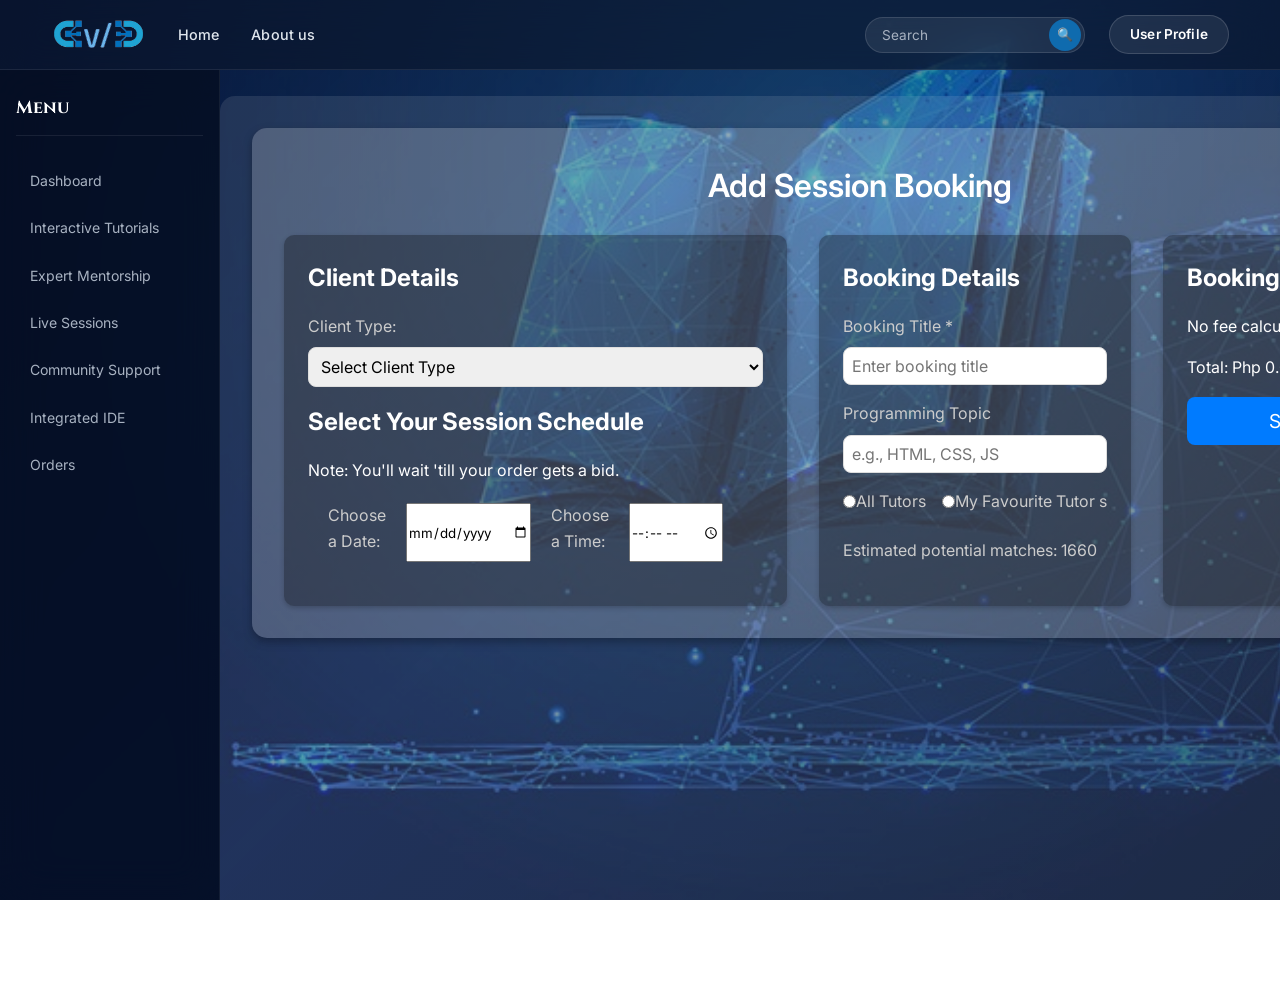
==== bookingform.html @ d8bafa2d "Redesign platform with global CSS/JS, modern glassmorphism auth pages, and clean modular styles" ====
<!DOCTYPE html>
<html lang="en">
<head>
    <meta charset="UTF-8">
    <meta name="viewport" content="width=device-width, initial-scale=1.0">
    <link rel="stylesheet" href="https://cdnjs.cloudflare.com/ajax/libs/font-awesome/6.5.2/css/all.min.css">
    <title>Dev/Ed - Session Booking</title>
    <link rel="icon" href="images/logo.png" type="image/x-icon">
    <link rel="stylesheet" href="global.css">
    <link rel="stylesheet" href="bookingform.css">
</head>
<body>
    <header>
        <a href="#home" class="logo"> 
            <img src="images/logoword2.png" alt=" Dev/Ed logo word">
        </a>

        <nav>
            <a href="#home"  onclick="window.location.href='index.html';">Home</a>
            <a href="#About">About us</a>
        </nav>

        <div class="search-container">
            <input type="search" placeholder="Search">
            <button>🔍</button>
        </div>

        <div class="signup-login">
            <a href="#" class="sign-up-link"> User Profile</a>
        </div>
    </header>

    <div class="sidebar">
        <h2>Menu</h2>
        <ul>
            <li onclick="window.location.href='profile_dashboard.html';"><a href="#" > Dashboard</a></li>
            <li onclick="window.location.href='interactive.html';"><a href="#">Interactive Tutorials</a></li>
            <li onclick="window.location.href='mentorrrrrrrrrrrrrrrrrrrrrrrrrrrrrrrrrrrrrrrrrrrr.html';"><a href="#">Expert Mentorship</a></li>
            <li onclick="window.location.href='session.html';"><a href="#">Live Sessions</a></li>
            <li onclick="window.location.href='session.html';"><a href="#">Community Support</a></li>
            <li onclick="window.location.href='ide.html';"><a href="#">Integrated IDE</a></li>
            <li><a href="#">Orders</a></li>
        </ul>
    </div>

    <section class="whole-container">
        <div class="session-booking-container">
            <h1 class="form-title">Add Session Booking</h1>
    
            <div class="booking-grid">
                <!-- Client Details -->
                <div class="client-details">
                    <h2>Client Details</h2>
                    <label for="client-type">Client Type:</label>
                    <select id="client-type" name="client-type">
                        <option value="">Select Client Type</option>
                        <option value="student">Student</option>
                        <option value="freelancer">Freelancer</option>
                        <option value="developer">Developer</option>
                        <option value="other">Other</option>
                    </select>

                    <h2>Select Your Session Schedule</h2>
                    <p>Note: You'll wait 'till your order gets a bid.</p>
                    <div class="inputdate">
                        <label for="session-date">Choose a Date:</label>
                        <input type="date" id="session-date" name="session-date" required>
                    
                        <label for="session-time">Choose a Time:</label>
                        <input type="time" id="session-time" name="session-time" required>
                        </div>
                </div>

    
                <!-- Booking Details -->
                <div class="booking-details">
                    <h2>Booking Details</h2>
                    <label for="booking-title">Booking Title *</label>
                    <input type="text" id="booking-title" name="booking-title" placeholder="Enter booking title" required>
                    
                    <label for="academic-field">Programming Topic</label>
                    <input type="text" id="academic-field" name="academic-field" placeholder="e.g., HTML, CSS, JS">
                    
                    <div class="tutor-preference">
                        <label><input type="radio" name="tutor-preference"> All Tutors</label>
                        <label><input type="radio" name="tutor-preference"> My Favourite Tutor  s</label>
                    </div>
    
                    <p>Estimated potential matches: 1660</p>
                </div>
    
                <!-- Booking Fee -->
                <div class="booking-fee">
                    <h2>Booking Fee</h2>
                    <p>No fee calculated yet.</p>
                    <p>Total: Php 0.00</p>
                    <button class="btn submit-btn">Submit</button>
                </div>
            </div>
    
            <!-- Sessions -->

            
        </div>
    </section>
    

<script src="global.js"></script>
</body>
</html>
---- global.css ----
@import url('https://fonts.googleapis.com/css2?family=Cinzel:wght@400;500;600;700;800;900&display=swap');
@import url('https://fonts.googleapis.com/css2?family=Inter:wght@300;400;500;600;700&display=swap');

/* ============================================
   CSS CUSTOM PROPERTIES
   ============================================ */
:root {
    --primary: #0f6bae;
    --primary-light: #1a8fe0;
    --primary-dark: #0a4f82;
    --accent-blue: #007BFF;
    --accent-cyan: #00c6ff;
    --accent-sky: #6dd5fa;
    --gradient-highlight: linear-gradient(90deg, #2980b9, #6dd5fa, #00c6ff);
    --gradient-hero: linear-gradient(135deg, #1e3a5f, #4e7bb3);
    --glass-bg: rgba(255, 255, 255, 0.08);
    --glass-border: rgba(255, 255, 255, 0.18);
    --glass-shadow: 0 8px 32px rgba(0, 0, 0, 0.12);
    --card-bg: rgba(0, 0, 0, 0.35);
    --card-border: rgba(255, 255, 255, 0.08);
    --text-white: #ffffff;
    --text-light: #e0e6ed;
    --text-muted: #a8b2c1;
    --font-display: "Cinzel", serif;
    --font-body: "Inter", sans-serif;
    --radius-sm: 8px;
    --radius-md: 14px;
    --radius-lg: 20px;
    --radius-xl: 28px;
    --transition-fast: 0.2s cubic-bezier(0.4, 0, 0.2, 1);
    --transition-smooth: 0.4s cubic-bezier(0.4, 0, 0.2, 1);
    --transition-spring: 0.5s cubic-bezier(0.34, 1.56, 0.64, 1);
    --header-height: 70px;
}

/* ============================================
   RESET & BASE
   ============================================ */
*, *::before, *::after {
    margin: 0;
    padding: 0;
    box-sizing: border-box;
}

html {
    scroll-behavior: smooth;
    scrollbar-width: thin;
    scrollbar-color: var(--primary) transparent;
}

html::-webkit-scrollbar {
    width: 6px;
}

html::-webkit-scrollbar-track {
    background: transparent;
}

html::-webkit-scrollbar-thumb {
    background: var(--primary);
    border-radius: 10px;
}

body {
    font-family: var(--font-body);
    color: var(--text-white);
    line-height: 1.6;
    overflow-x: hidden;
    background: url('images/background.jpg') no-repeat center center fixed;
    background-size: cover;
    min-height: 100vh;
}

body::before {
    content: '';
    position: fixed;
    inset: 0;
    background: linear-gradient(135deg, rgba(10, 25, 50, 0.7) 0%, rgba(15, 40, 75, 0.5) 50%, rgba(5, 20, 40, 0.7) 100%);
    z-index: -1;
    pointer-events: none;
}

a {
    text-decoration: none;
    color: inherit;
    transition: color var(--transition-fast);
}

img {
    max-width: 100%;
    display: block;
}

button {
    font-family: var(--font-body);
    cursor: pointer;
    border: none;
    outline: none;
}

input, textarea, select {
    font-family: var(--font-body);
    outline: none;
}

/* ============================================
   UTILITY CLASSES
   ============================================ */
.highlight {
    background: var(--gradient-highlight);
    -webkit-background-clip: text;
    -webkit-text-fill-color: transparent;
    background-clip: text;
    filter: drop-shadow(0 0 12px rgba(41, 128, 185, 0.4));
}

.glass {
    background: var(--glass-bg);
    backdrop-filter: blur(16px);
    -webkit-backdrop-filter: blur(16px);
    border: 1px solid var(--glass-border);
    box-shadow: var(--glass-shadow);
}

.glass-dark {
    background: rgba(0, 0, 0, 0.3);
    backdrop-filter: blur(20px);
    -webkit-backdrop-filter: blur(20px);
    border: 1px solid rgba(255, 255, 255, 0.06);
}

.btn-primary {
    display: inline-flex;
    align-items: center;
    gap: 8px;
    padding: 12px 28px;
    background: var(--primary);
    color: var(--text-white);
    border-radius: var(--radius-md);
    font-size: 0.95rem;
    font-weight: 600;
    letter-spacing: 0.02em;
    transition: all var(--transition-smooth);
    position: relative;
    overflow: hidden;
}

.btn-primary::before {
    content: '';
    position: absolute;
    inset: 0;
    background: linear-gradient(135deg, transparent, rgba(255,255,255,0.15), transparent);
    transform: translateX(-100%);
    transition: transform 0.6s ease;
}

.btn-primary:hover {
    background: var(--primary-light);
    transform: translateY(-2px);
    box-shadow: 0 8px 25px rgba(15, 107, 174, 0.4);
}

.btn-primary:hover::before {
    transform: translateX(100%);
}

.btn-ghost {
    display: inline-flex;
    align-items: center;
    gap: 8px;
    padding: 12px 28px;
    background: transparent;
    color: var(--text-white);
    border: 1.5px solid rgba(255, 255, 255, 0.3);
    border-radius: var(--radius-md);
    font-size: 0.95rem;
    font-weight: 600;
    letter-spacing: 0.02em;
    transition: all var(--transition-smooth);
}

.btn-ghost:hover {
    background: rgba(255, 255, 255, 0.1);
    border-color: rgba(255, 255, 255, 0.6);
    transform: translateY(-2px);
}

.section-label {
    display: inline-flex;
    align-items: center;
    gap: 8px;
    font-family: var(--font-body);
    font-size: 0.8rem;
    font-weight: 600;
    letter-spacing: 0.15em;
    text-transform: uppercase;
    color: var(--accent-cyan);
    margin-bottom: 1rem;
}

.section-label::before {
    content: '';
    width: 24px;
    height: 2px;
    background: var(--gradient-highlight);
    border-radius: 2px;
}

/* ============================================
   SCROLL REVEAL ANIMATIONS
   ============================================ */
.reveal {
    opacity: 0;
    transform: translateY(40px);
    transition: opacity 0.8s cubic-bezier(0.16, 1, 0.3, 1),
                transform 0.8s cubic-bezier(0.16, 1, 0.3, 1);
}

.reveal.active {
    opacity: 1;
    transform: translateY(0);
}

.reveal-left {
    opacity: 0;
    transform: translateX(-50px);
    transition: opacity 0.8s cubic-bezier(0.16, 1, 0.3, 1),
                transform 0.8s cubic-bezier(0.16, 1, 0.3, 1);
}

.reveal-left.active {
    opacity: 1;
    transform: translateX(0);
}

.reveal-right {
    opacity: 0;
    transform: translateX(50px);
    transition: opacity 0.8s cubic-bezier(0.16, 1, 0.3, 1),
                transform 0.8s cubic-bezier(0.16, 1, 0.3, 1);
}

.reveal-right.active {
    opacity: 1;
    transform: translateX(0);
}

.reveal-scale {
    opacity: 0;
    transform: scale(0.9);
    transition: opacity 0.8s cubic-bezier(0.16, 1, 0.3, 1),
                transform 0.8s cubic-bezier(0.16, 1, 0.3, 1);
}

.reveal-scale.active {
    opacity: 1;
    transform: scale(1);
}

/* Stagger children */
.stagger-children > * {
    opacity: 0;
    transform: translateY(30px);
    transition: opacity 0.6s cubic-bezier(0.16, 1, 0.3, 1),
                transform 0.6s cubic-bezier(0.16, 1, 0.3, 1);
}

.stagger-children.active > *:nth-child(1) { transition-delay: 0.05s; }
.stagger-children.active > *:nth-child(2) { transition-delay: 0.1s; }
.stagger-children.active > *:nth-child(3) { transition-delay: 0.15s; }
.stagger-children.active > *:nth-child(4) { transition-delay: 0.2s; }
.stagger-children.active > *:nth-child(5) { transition-delay: 0.25s; }
.stagger-children.active > *:nth-child(6) { transition-delay: 0.3s; }
.stagger-children.active > *:nth-child(7) { transition-delay: 0.35s; }
.stagger-children.active > *:nth-child(8) { transition-delay: 0.4s; }

.stagger-children.active > * {
    opacity: 1;
    transform: translateY(0);
}

/* ============================================
   HEADER / NAVIGATION
   ============================================ */
header {
    position: fixed;
    top: 0;
    left: 0;
    right: 0;
    z-index: 1000;
    display: flex;
    align-items: center;
    padding: 0 4%;
    height: var(--header-height);
    background: rgba(10, 20, 40, 0.6);
    backdrop-filter: blur(20px);
    -webkit-backdrop-filter: blur(20px);
    border-bottom: 1px solid rgba(255, 255, 255, 0.08);
    transition: all var(--transition-smooth);
}

header.scrolled {
    background: rgba(10, 20, 40, 0.85);
    box-shadow: 0 4px 30px rgba(0, 0, 0, 0.3);
    height: 60px;
}

.logo {
    display: flex;
    align-items: center;
    margin-right: 2rem;
    flex-shrink: 0;
}

.logo img {
    height: 36px;
    transition: transform var(--transition-smooth);
}

.logo:hover img {
    transform: scale(1.05);
}

header nav {
    display: flex;
    gap: 2rem;
    margin-right: auto;
}

header nav a {
    font-family: var(--font-body);
    font-size: 0.9rem;
    font-weight: 500;
    color: var(--text-light);
    padding: 6px 0;
    position: relative;
    letter-spacing: 0.01em;
}

header nav a::after {
    content: '';
    position: absolute;
    bottom: 0;
    left: 0;
    width: 0;
    height: 2px;
    background: var(--gradient-highlight);
    border-radius: 2px;
    transition: width var(--transition-smooth);
}

header nav a:hover {
    color: var(--text-white);
}

header nav a:hover::after {
    width: 100%;
}

.search-container {
    display: flex;
    align-items: center;
    margin: 0 1.5rem;
    position: relative;
}

.search-container input[type="search"] {
    width: 220px;
    padding: 9px 40px 9px 16px;
    font-size: 0.85rem;
    color: var(--text-white);
    background: rgba(255, 255, 255, 0.08);
    border: 1px solid rgba(255, 255, 255, 0.12);
    border-radius: var(--radius-xl);
    transition: all var(--transition-smooth);
}

.search-container input[type="search"]::placeholder {
    color: var(--text-muted);
}

.search-container input[type="search"]:focus {
    width: 280px;
    background: rgba(255, 255, 255, 0.12);
    border-color: var(--primary);
    box-shadow: 0 0 0 3px rgba(15, 107, 174, 0.15);
}

.search-container button {
    position: absolute;
    right: 4px;
    top: 50%;
    transform: translateY(-50%);
    background: var(--primary);
    color: var(--text-white);
    width: 32px;
    height: 32px;
    border-radius: 50%;
    display: flex;
    align-items: center;
    justify-content: center;
    font-size: 0.8rem;
    transition: all var(--transition-fast);
    border: none;
}

.search-container button:hover {
    background: var(--primary-light);
    transform: translateY(-50%) scale(1.05);
}

.signup-login {
    display: flex;
    gap: 10px;
    align-items: center;
    flex-shrink: 0;
}

.signup-login a {
    padding: 8px 20px;
    border-radius: var(--radius-xl);
    font-size: 0.85rem;
    font-weight: 600;
    letter-spacing: 0.01em;
    transition: all var(--transition-smooth);
    white-space: nowrap;
}

.signup-login .sign-up-link {
    background: rgba(255, 255, 255, 0.08);
    color: var(--text-white);
    border: 1px solid rgba(255, 255, 255, 0.15);
}

.signup-login .sign-up-link:hover {
    background: rgba(255, 255, 255, 0.15);
    border-color: rgba(255, 255, 255, 0.3);
}

.signup-login .log-in-link {
    background: var(--primary);
    color: var(--text-white);
}

.signup-login .log-in-link:hover {
    background: var(--primary-light);
    box-shadow: 0 4px 15px rgba(15, 107, 174, 0.4);
    transform: translateY(-1px);
}

/* ============================================
   FOOTER
   ============================================ */
.footer {
    padding: 4rem 0 0;
    font-size: 0.9rem;
    width: 100%;
    background: rgba(5, 12, 28, 0.7);
    backdrop-filter: blur(24px);
    -webkit-backdrop-filter: blur(24px);
    border-top: 1px solid rgba(255, 255, 255, 0.06);
    margin-top: auto;
}

.footer-container {
    max-width: 1200px;
    margin: 0 auto;
    padding: 0 2rem;
}

.footer-grid {
    display: grid;
    grid-template-columns: 1.6fr 1fr 1fr 1fr;
    gap: 3rem;
    margin-bottom: 3rem;
}

.footer-item {
    text-align: left;
}

.footer-item h3 {
    font-family: var(--font-display);
    font-size: 1rem;
    font-weight: 700;
    margin-bottom: 1.2rem;
    color: var(--text-white);
    position: relative;
    padding-bottom: 0.6rem;
}

.footer-item h3::after {
    content: '';
    position: absolute;
    bottom: 0;
    left: 0;
    width: 30px;
    height: 2px;
    background: var(--gradient-highlight);
    border-radius: 2px;
}

.subscribe-form {
    border: 1px solid rgba(255, 255, 255, 0.08);
    border-radius: var(--radius-lg);
    padding: 1.5rem;
    background: rgba(255, 255, 255, 0.04);
    display: flex;
    flex-direction: column;
    gap: 1rem;
    max-width: 380px;
}

.footer-logo {
    max-height: 22px;
}

.subscribe-form p {
    font-size: 0.85rem;
    color: var(--text-muted);
    line-height: 1.6;
}

.form-row {
    display: flex;
    gap: 0.5rem;
}

.subscribe-form input[type="email"] {
    flex: 1;
    padding: 10px 14px;
    font-size: 0.85rem;
    border: 1px solid rgba(255, 255, 255, 0.12);
    border-radius: var(--radius-sm);
    background: rgba(255, 255, 255, 0.06);
    color: var(--text-white);
    transition: border-color var(--transition-fast);
}

.subscribe-form input[type="email"]::placeholder {
    color: var(--text-muted);
}

.subscribe-form input[type="email"]:focus {
    border-color: var(--primary);
    box-shadow: 0 0 0 3px rgba(15, 107, 174, 0.12);
}

.subscribe-form button {
    padding: 10px 18px;
    background: var(--primary);
    color: var(--text-white);
    border-radius: var(--radius-sm);
    font-size: 0.85rem;
    font-weight: 600;
    transition: all var(--transition-smooth);
}

.subscribe-form button:hover {
    background: var(--primary-light);
    transform: translateY(-1px);
}

.socials {
    margin-top: 1.5rem;
    display: flex;
    gap: 0.6rem;
    flex-wrap: wrap;
}

.socials a {
    width: 40px;
    height: 40px;
    border-radius: 50%;
    display: inline-flex;
    align-items: center;
    justify-content: center;
    font-size: 1rem;
    transition: all var(--transition-smooth);
    color: var(--text-white);
}

.socials a:hover {
    transform: translateY(-3px);
    box-shadow: 0 6px 20px rgba(0, 0, 0, 0.3);
}

.socials .facebook { background: #1877f2; }
.socials .twitter { background: #1da1f2; }
.socials .instagram { background: linear-gradient(135deg, #f09433, #e6683c, #dc2743, #cc2366, #bc1888); }
.socials .linkedin { background: #0a66c2; }
.socials .email { background: rgba(255,255,255,0.15); }
.socials .whatsapp { background: #25d366; }

.footer-item ul {
    list-style: none;
}

.footer-item ul li {
    margin-bottom: 0.5rem;
}

.footer-item ul li a {
    font-size: 0.85rem;
    color: var(--text-muted);
    transition: all var(--transition-fast);
    display: inline-block;
}

.footer-item ul li a:hover {
    color: var(--accent-cyan);
    transform: translateX(4px);
}

.footer-item > p {
    font-size: 0.85rem;
    color: var(--text-muted);
    margin-bottom: 0.8rem;
}

.footer-bottom {
    text-align: center;
    border-top: 1px solid rgba(255, 255, 255, 0.06);
    padding: 1.5rem 0;
}

.footer-bottom p {
    font-size: 0.8rem;
    color: var(--text-muted);
    margin-bottom: 0.3rem;
}

.footer-bottom a {
    color: var(--text-muted);
    transition: color var(--transition-fast);
}

.footer-bottom a:hover {
    color: var(--accent-cyan);
}

/* ============================================
   SIDEBAR (for inner pages)
   ============================================ */
.sidebar {
    background: rgba(5, 12, 28, 0.7);
    backdrop-filter: blur(20px);
    -webkit-backdrop-filter: blur(20px);
    border-right: 1px solid rgba(255, 255, 255, 0.06);
    padding: 1.5rem 1rem;
    position: fixed;
    top: var(--header-height);
    left: 0;
    height: calc(100vh - var(--header-height));
    width: 220px;
    z-index: 100;
    overflow-y: auto;
}

.sidebar h2 {
    font-family: var(--font-display);
    font-size: 1.1rem;
    font-weight: 700;
    color: var(--text-white);
    margin-bottom: 1.5rem;
    padding-bottom: 0.8rem;
    border-bottom: 1px solid rgba(255, 255, 255, 0.08);
}

.sidebar ul {
    list-style: none;
}

.sidebar li {
    margin-bottom: 0.3rem;
}

.sidebar li a {
    display: block;
    padding: 10px 14px;
    font-size: 0.88rem;
    color: var(--text-muted);
    border-radius: var(--radius-sm);
    transition: all var(--transition-fast);
}

.sidebar li a:hover,
.sidebar li.active a {
    color: var(--text-white);
    background: rgba(15, 107, 174, 0.2);
}

/* Dropdown inside sidebar */
.sidebar .dropdown .dropdown-menu {
    list-style: none;
    padding: 0;
    margin-top: 0.3rem;
    display: none;
    overflow: hidden;
}

.sidebar .dropdown.active .dropdown-menu {
    display: block;
}

.sidebar .dropdown .dropdown-menu li a {
    padding-left: 2rem;
    font-size: 0.82rem;
}

/* ============================================
   PAGE CONTENT WRAPPER
   ============================================ */
.whole-container {
    position: relative;
    width: 100%;
    display: flex;
    flex-direction: column;
    margin-top: var(--header-height);
    min-height: calc(100vh - var(--header-height));
}

/* ============================================
   MODAL STYLES
   ============================================ */
.modal {
    display: none;
    position: fixed;
    z-index: 2000;
    left: 0;
    top: 0;
    width: 100%;
    height: 100%;
    background: rgba(0, 0, 0, 0.6);
    backdrop-filter: blur(4px);
    -webkit-backdrop-filter: blur(4px);
    justify-content: center;
    align-items: center;
}

.modal-content {
    background: linear-gradient(135deg, rgba(20, 40, 70, 0.95), rgba(10, 20, 45, 0.98));
    backdrop-filter: blur(20px);
    -webkit-backdrop-filter: blur(20px);
    border: 1px solid rgba(255, 255, 255, 0.1);
    margin: 8% auto;
    padding: 2rem;
    border-radius: var(--radius-lg);
    width: 90%;
    max-width: 500px;
    box-shadow: 0 24px 60px rgba(0, 0, 0, 0.5);
    animation: modalSlideIn 0.3s ease-out;
}

@keyframes modalSlideIn {
    from {
        opacity: 0;
        transform: translateY(-20px) scale(0.97);
    }
    to {
        opacity: 1;
        transform: translateY(0) scale(1);
    }
}

.modal-content h2 {
    font-family: var(--font-display);
    font-size: 1.4rem;
    margin-bottom: 1rem;
    color: var(--text-white);
}

.modal-content label {
    font-size: 0.88rem;
    color: var(--text-muted);
    margin-bottom: 0.3rem;
    display: block;
}

.modal-content input,
.modal-content textarea {
    width: 100%;
    padding: 10px 14px;
    font-size: 0.9rem;
    border: 1px solid rgba(255, 255, 255, 0.12);
    border-radius: var(--radius-sm);
    background: rgba(255, 255, 255, 0.06);
    color: var(--text-white);
    margin-bottom: 1rem;
    transition: border-color var(--transition-fast);
    box-sizing: border-box;
}

.modal-content input:focus,
.modal-content textarea:focus {
    border-color: var(--primary);
}

.modal-content .close {
    float: right;
    font-size: 1.5rem;
    color: var(--text-muted);
    cursor: pointer;
    transition: color var(--transition-fast);
    background: none;
    border: none;
}

.modal-content .close:hover {
    color: var(--text-white);
}

/* ============================================
   NOTIFICATION TOAST
   ============================================ */
.notification {
    display: none;
    position: fixed;
    top: 90px;
    right: 20px;
    background: linear-gradient(135deg, #0f6bae, #00c6ff);
    color: white;
    padding: 1rem 1.5rem;
    border-radius: var(--radius-md);
    box-shadow: 0 8px 30px rgba(15, 107, 174, 0.4);
    z-index: 3000;
    font-size: 0.9rem;
    font-weight: 600;
    animation: toastSlide 0.4s ease-out;
}

@keyframes toastSlide {
    from {
        opacity: 0;
        transform: translateX(50px);
    }
    to {
        opacity: 1;
        transform: translateX(0);
    }
}

/* ============================================
   ANIMATED BACKGROUND PARTICLES (for login/register)
   ============================================ */
.circles {
    position: absolute;
    top: 0;
    left: 0;
    width: 100%;
    height: 100%;
    overflow: hidden;
    z-index: 0;
}

.circles li {
    position: absolute;
    display: block;
    list-style: none;
    width: 20px;
    height: 20px;
    background: rgba(255, 255, 255, 0.08);
    animation: floatUp 25s linear infinite;
    bottom: -150px;
    border-radius: 4px;
}

.circles li:nth-child(1) { left: 25%; width: 80px; height: 80px; animation-delay: 0s; }
.circles li:nth-child(2) { left: 10%; width: 20px; height: 20px; animation-delay: 2s; animation-duration: 12s; }
.circles li:nth-child(3) { left: 70%; width: 20px; height: 20px; animation-delay: 4s; }
.circles li:nth-child(4) { left: 40%; width: 60px; height: 60px; animation-delay: 0s; animation-duration: 18s; }
.circles li:nth-child(5) { left: 65%; width: 20px; height: 20px; animation-delay: 0s; }
.circles li:nth-child(6) { left: 75%; width: 110px; height: 110px; animation-delay: 3s; }
.circles li:nth-child(7) { left: 35%; width: 150px; height: 150px; animation-delay: 7s; }
.circles li:nth-child(8) { left: 50%; width: 25px; height: 25px; animation-delay: 15s; animation-duration: 45s; }
.circles li:nth-child(9) { left: 20%; width: 15px; height: 15px; animation-delay: 2s; animation-duration: 35s; }
.circles li:nth-child(10) { left: 85%; width: 150px; height: 150px; animation-delay: 0s; animation-duration: 11s; }

@keyframes floatUp {
    0% {
        transform: translateY(0) rotate(0deg);
        opacity: 0.6;
        border-radius: 4px;
    }
    100% {
        transform: translateY(-1200px) rotate(720deg);
        opacity: 0;
        border-radius: 50%;
    }
}

/* ============================================
   RESPONSIVE
   ============================================ */
@media (max-width: 1024px) {
    .footer-grid {
        grid-template-columns: 1fr 1fr;
        gap: 2rem;
    }
}

@media (max-width: 768px) {
    header {
        padding: 0 3%;
    }

    header nav {
        gap: 1rem;
    }

    .search-container {
        display: none;
    }

    .signup-login a {
        padding: 6px 14px;
        font-size: 0.8rem;
    }

    .footer-grid {
        grid-template-columns: 1fr;
    }

    .sidebar {
        width: 180px;
    }
}
---- bookingform.css ----
/* ============================================
   BOOKING FORM PAGE - STYLES
   ============================================ */

/*main webpage content container*/
.whole-container {
    margin-left: 220px;
    margin-right: 20px;
    padding: 2rem;
    color: #fff;
    display: flex;
    flex-direction: column;
    gap: 2rem;
    background-color: rgba(255, 255, 255, 0.1);
    border-radius: 15px;
    margin-top: 6rem;
    
}


/* Session Booking Container */
.session-booking-container {
    display: flex;
    flex-direction: column;
    background: rgba(255, 255, 255, 0.2);
    padding: 2rem;
    border-radius: 15px;
    box-shadow: 0 4px 10px rgba(0, 0, 0, 0.3);
}

.form-title {
    font-size: 2rem;
    font-weight: 600;
    margin-bottom: 1.5rem;
    color: #fff;
    text-align: center;
}

/* Booking Grid */
.booking-grid {
    display: grid;
    grid-template-columns: repeat(3, 1fr);
    gap: 2rem;
}

/* Client Details Section */
.client-details, .booking-details, .booking-fee {
    background: rgba(0, 0, 0, 0.3);
    padding: 1.5rem;
    border-radius: 10px;
    box-shadow: 0 2px 5px rgba(0, 0, 0, 0.2);
}

.client-details h2, 
.booking-details h2, 
.booking-fee h2 {
    font-size: 1.5rem;
    margin-bottom: 1rem;
    color: #fff;
}

.client-details label, 
.booking-details label {
    font-size: 1rem;
    color: #ccc;
    margin-bottom: 0.5rem;
    display: block;
}

.client-details select, 
.booking-details input {
    width: 100%;
    padding: 0.5rem;
    font-size: 1rem;
    border-radius: 8px;
    border: 1px solid #ddd;
    margin-bottom: 1rem;
    box-sizing: border-box;
    color: #000;
}

.inputdate {
    display: flex;
    margin: 10px;
    padding: 10px;
}

.inputdate input {
    color: #000;
    margin: 0 20px;
    padding: 0;

}

.client-details select option {
    color: #000;
}

.client-details select:focus, 
.booking-details input:focus {
    border-color: #007BFF;
    outline: none;
}

/* Tutor Preference and Background Buttons */
.tutor-preference{
    display: flex;
    gap: 1rem;
    align-items: center;
}

.tutor-preference label {
    white-space: nowrap;
    display: inline-flex;
    font-size: 1rem;
    color: #ccc;
    cursor: pointer;
}

.tutor-preference input {
    margin: 0;
}


.booking-details p {
    font-size: 1rem;
    margin-top: 1rem;
    color: #ccc;
}

/* Booking Fee Section */
.booking-fee p {
    font-size: 1rem;
    margin-bottom: 1rem;
    color: #fff;
}

.submit-btn {
    width: 100%;
    padding: 0.75rem;
    font-size: 1.2rem;
    color: #fff;
    background: #007BFF;
    border-radius: 8px;
    cursor: pointer;
    border: none;
    transition: background 0.3s;
}

.submit-btn:hover {
    background: #0056b3;
}

/* Sessions Section */
.sessions {
    display: flex;
    flex-direction: column;
    background: rgba(0, 0, 0, 0.3);
    padding: 2rem;
    border-radius: 15px;
    box-shadow: 0 4px 10px rgba(0, 0, 0, 0.3);
}

.sessions h2 {
    font-size: 2rem;
    font-weight: 600;
    color: #fff;
    text-align: center;
    margin-bottom: 1.5rem;
}

.sessions p {
    font-size: 1rem;
    color: #ccc;
    text-align: center;
    margin-bottom: 1.5rem;
}

.sessions label {
    font-size: 1rem;
    color: #ccc;
    margin-bottom: 0.5rem;
    display: block;
}

.sessions input[type="date"], 
.sessions input[type="time"] {
    width: 100%;
    padding: 0.5rem;
    font-size: 1rem;
    border-radius: 8px;
    border: 1px solid #ddd;
    margin-bottom: 1rem;
    box-sizing: border-box;
}

.sessions input[type="date"]:focus, 
.sessions input[type="time"]:focus {
    border-color: #007BFF;
    outline: none;
}
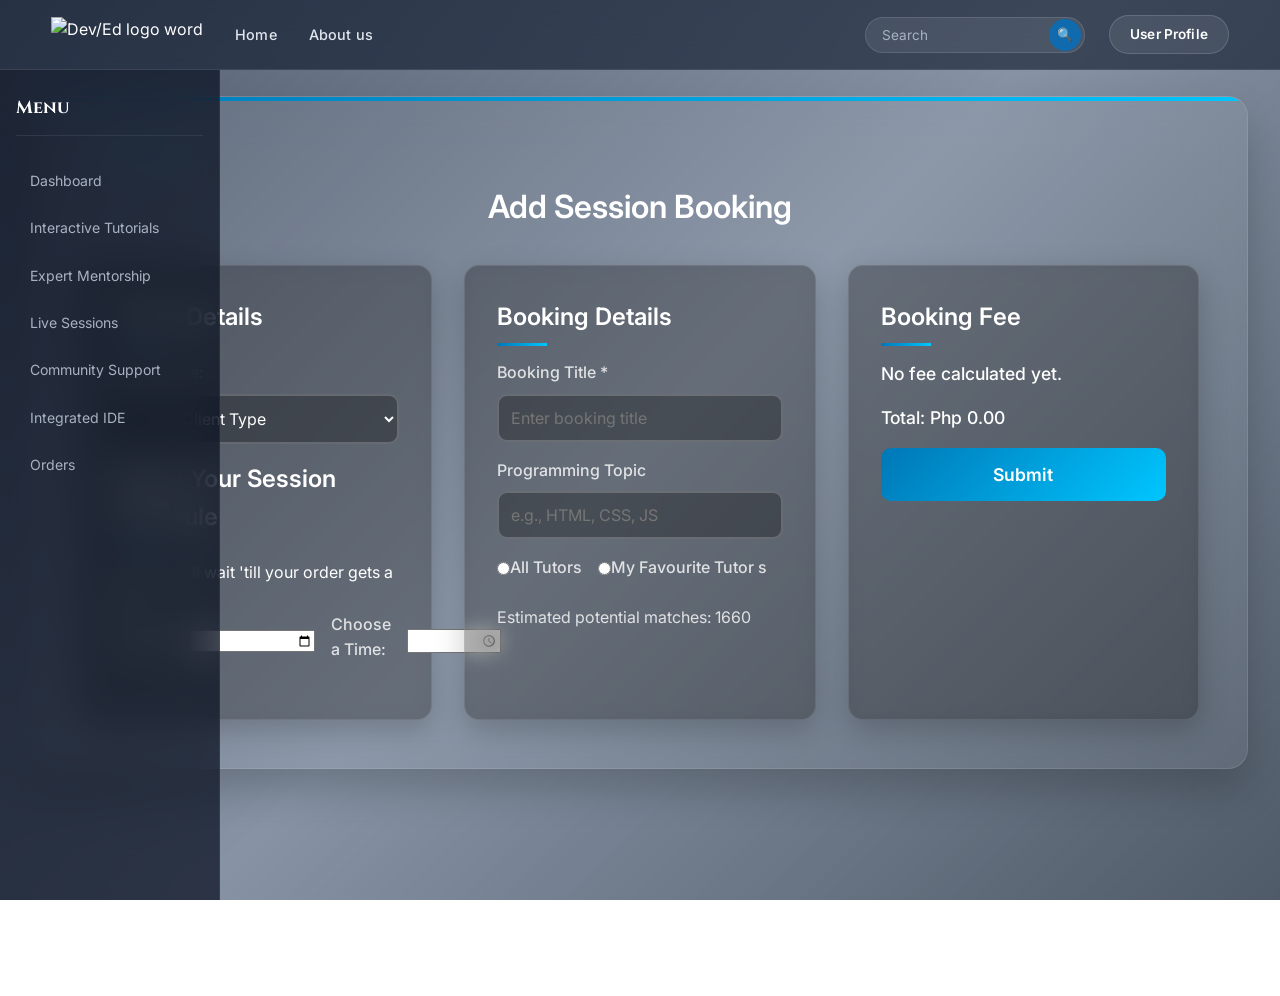
==== commit 0cbd6ed4: "Redesign all inner pages with glassmorphism: interactive, expert_mentorship, session, community_supp" ====
--- a/bookingform.html
+++ b/bookingform.html
@@ -44,7 +44,8 @@
     </div>
 
     <section class="whole-container">
-        <div class="session-booking-container">
+        <div class="session-booking-container scroll-reveal">
+            <span class="section-label">Booking</span>
             <h1 class="form-title">Add Session Booking</h1>
     
             <div class="booking-grid">
--- a/bookingform.css
+++ b/bookingform.css
@@ -2,163 +2,222 @@
    BOOKING FORM PAGE - STYLES
    ============================================ */
 
-/*main webpage content container*/
 .whole-container {
-    margin-left: 220px;
-    margin-right: 20px;
-    padding: 2rem;
-    color: #fff;
+    max-width: 1400px;
+    margin: 6rem auto 4rem;
+    padding: 0 2rem;
     display: flex;
     flex-direction: column;
+    gap: 3rem;
+}
+
+.session-booking-container {
+    display: flex;
+    flex-direction: column;
+    background: rgba(255, 255, 255, 0.05);
+    backdrop-filter: blur(20px);
+    -webkit-backdrop-filter: blur(20px);
+    border: 1px solid rgba(255, 255, 255, 0.1);
+    padding: 3rem;
+    border-radius: 20px;
+    box-shadow: 0 20px 40px rgba(0, 0, 0, 0.2);
+    position: relative;
+    overflow: hidden;
+}
+
+.session-booking-container::before {
+    content: '';
+    position: absolute;
+    top: 0;
+    left: 0;
+    right: 0;
+    height: 4px;
+    background: linear-gradient(90deg, #0077b6, #00c6ff);
+}
+
+.form-title {
+    font-size: 2rem;
+    font-weight: 600;
+    margin-bottom: 2rem;
+    color: #fff;
+    text-align: center;
+    position: relative;
+    z-index: 1;
+}
+
+.booking-grid {
+    display: grid;
+    grid-template-columns: repeat(auto-fit, minmax(300px, 1fr));
     gap: 2rem;
-    background-color: rgba(255, 255, 255, 0.1);
-    border-radius: 15px;
-    margin-top: 6rem;
-    
-}
-
-
-/* Session Booking Container */
-.session-booking-container {
-    display: flex;
-    flex-direction: column;
-    background: rgba(255, 255, 255, 0.2);
+}
+
+.client-details, .booking-details, .booking-fee {
+    background: rgba(0, 0, 0, 0.3);
+    backdrop-filter: blur(10px);
+    -webkit-backdrop-filter: blur(10px);
+    border: 1px solid rgba(255, 255, 255, 0.1);
     padding: 2rem;
     border-radius: 15px;
-    box-shadow: 0 4px 10px rgba(0, 0, 0, 0.3);
-}
-
-.form-title {
-    font-size: 2rem;
-    font-weight: 600;
-    margin-bottom: 1.5rem;
-    color: #fff;
-    text-align: center;
-}
-
-/* Booking Grid */
-.booking-grid {
-    display: grid;
-    grid-template-columns: repeat(3, 1fr);
-    gap: 2rem;
-}
-
-/* Client Details Section */
-.client-details, .booking-details, .booking-fee {
-    background: rgba(0, 0, 0, 0.3);
-    padding: 1.5rem;
-    border-radius: 10px;
-    box-shadow: 0 2px 5px rgba(0, 0, 0, 0.2);
+    box-shadow: 0 10px 30px rgba(0, 0, 0, 0.2);
+    transition: all 0.4s cubic-bezier(0.175, 0.885, 0.32, 1.275);
+}
+
+.client-details:hover, 
+.booking-details:hover, 
+.booking-fee:hover {
+    transform: translateY(-5px);
+    box-shadow: 0 20px 40px rgba(0, 0, 0, 0.3);
 }
 
 .client-details h2, 
 .booking-details h2, 
 .booking-fee h2 {
     font-size: 1.5rem;
-    margin-bottom: 1rem;
-    color: #fff;
+    margin-bottom: 1.5rem;
+    color: #fff;
+    font-weight: 600;
+    position: relative;
+}
+
+.client-details h2::after,
+.booking-details h2::after,
+.booking-fee h2::after {
+    content: '';
+    position: absolute;
+    bottom: -10px;
+    left: 0;
+    width: 50px;
+    height: 3px;
+    background: linear-gradient(90deg, #0077b6, #00c6ff);
 }
 
 .client-details label, 
-.booking-details label {
-    font-size: 1rem;
-    color: #ccc;
+.booking-details label,
+.sessions label {
+    font-size: 1rem;
+    color: rgba(255, 255, 255, 0.8);
     margin-bottom: 0.5rem;
     display: block;
+    font-weight: 500;
 }
 
 .client-details select, 
-.booking-details input {
+.booking-details input,
+.sessions input[type="date"], 
+.sessions input[type="time"] {
     width: 100%;
-    padding: 0.5rem;
-    font-size: 1rem;
-    border-radius: 8px;
-    border: 1px solid #ddd;
+    padding: 0.75rem;
+    font-size: 1rem;
+    border-radius: 10px;
+    border: 2px solid rgba(255, 255, 255, 0.2);
     margin-bottom: 1rem;
     box-sizing: border-box;
-    color: #000;
-}
-
-.inputdate {
-    display: flex;
-    margin: 10px;
-    padding: 10px;
-}
-
-.inputdate input {
-    color: #000;
-    margin: 0 20px;
-    padding: 0;
-
+    color: #fff;
+    background: rgba(0, 0, 0, 0.3);
+    transition: border-color 0.3s, box-shadow 0.3s;
+}
+
+.client-details select:focus, 
+.booking-details input:focus,
+.sessions input[type="date"]:focus, 
+.sessions input[type="time"]:focus {
+    border-color: #00c6ff;
+    box-shadow: 0 0 12px rgba(0, 198, 255, 0.3);
+    outline: none;
 }
 
 .client-details select option {
     color: #000;
-}
-
-.client-details select:focus, 
-.booking-details input:focus {
-    border-color: #007BFF;
-    outline: none;
-}
-
-/* Tutor Preference and Background Buttons */
-.tutor-preference{
+    background: #fff;
+}
+
+.inputdate {
     display: flex;
     gap: 1rem;
     align-items: center;
+    margin-bottom: 1rem;
+}
+
+.inputdate input {
+    color: #fff;
+    flex: 1;
+}
+
+.tutor-preference {
+    display: flex;
+    gap: 1rem;
+    align-items: center;
+    margin-bottom: 1rem;
 }
 
 .tutor-preference label {
     white-space: nowrap;
     display: inline-flex;
     font-size: 1rem;
-    color: #ccc;
+    color: rgba(255, 255, 255, 0.8);
     cursor: pointer;
+    align-items: center;
 }
 
 .tutor-preference input {
     margin: 0;
-}
-
+    cursor: pointer;
+}
 
 .booking-details p {
     font-size: 1rem;
     margin-top: 1rem;
-    color: #ccc;
-}
-
-/* Booking Fee Section */
+    color: rgba(255, 255, 255, 0.8);
+    line-height: 1.6;
+}
+
 .booking-fee p {
-    font-size: 1rem;
-    margin-bottom: 1rem;
-    color: #fff;
+    font-size: 1.1rem;
+    margin-bottom: 1rem;
+    color: #fff;
+    font-weight: 500;
 }
 
 .submit-btn {
     width: 100%;
-    padding: 0.75rem;
-    font-size: 1.2rem;
-    color: #fff;
-    background: #007BFF;
-    border-radius: 8px;
+    padding: 1rem;
+    font-size: 1.1rem;
+    color: #fff;
+    background: linear-gradient(135deg, #0077b6, #00c6ff);
+    border-radius: 10px;
     cursor: pointer;
     border: none;
-    transition: background 0.3s;
+    font-weight: 600;
+    transition: all 0.3s ease;
 }
 
 .submit-btn:hover {
-    background: #0056b3;
-}
-
-/* Sessions Section */
+    transform: translateY(-2px);
+    box-shadow: 0 8px 20px rgba(0, 119, 182, 0.3);
+}
+
 .sessions {
     display: flex;
     flex-direction: column;
-    background: rgba(0, 0, 0, 0.3);
-    padding: 2rem;
-    border-radius: 15px;
-    box-shadow: 0 4px 10px rgba(0, 0, 0, 0.3);
+    background: rgba(255, 255, 255, 0.05);
+    backdrop-filter: blur(20px);
+    -webkit-backdrop-filter: blur(20px);
+    border: 1px solid rgba(255, 255, 255, 0.1);
+    padding: 3rem;
+    border-radius: 20px;
+    box-shadow: 0 20px 40px rgba(0, 0, 0, 0.2);
+    position: relative;
+    overflow: hidden;
+}
+
+.sessions::before {
+    content: '';
+    position: absolute;
+    top: 0;
+    left: 0;
+    right: 0;
+    height: 4px;
+    background: linear-gradient(90deg, #0077b6, #00c6ff);
 }
 
 .sessions h2 {
@@ -166,36 +225,41 @@
     font-weight: 600;
     color: #fff;
     text-align: center;
-    margin-bottom: 1.5rem;
+    margin-bottom: 2rem;
+    position: relative;
+    z-index: 1;
 }
 
 .sessions p {
-    font-size: 1rem;
-    color: #ccc;
+    font-size: 1.1rem;
+    color: rgba(255, 255, 255, 0.8);
     text-align: center;
-    margin-bottom: 1.5rem;
-}
-
-.sessions label {
-    font-size: 1rem;
-    color: #ccc;
-    margin-bottom: 0.5rem;
-    display: block;
-}
-
-.sessions input[type="date"], 
-.sessions input[type="time"] {
-    width: 100%;
-    padding: 0.5rem;
-    font-size: 1rem;
-    border-radius: 8px;
-    border: 1px solid #ddd;
-    margin-bottom: 1rem;
-    box-sizing: border-box;
-}
-
-.sessions input[type="date"]:focus, 
-.sessions input[type="time"]:focus {
-    border-color: #007BFF;
-    outline: none;
-}
+    margin-bottom: 2rem;
+    line-height: 1.6;
+    position: relative;
+    z-index: 1;
+}
+
+@media (max-width: 1024px) {
+    .whole-container {
+        padding: 0 1.5rem;
+    }
+    
+    .booking-grid {
+        grid-template-columns: 1fr;
+    }
+}
+
+@media (max-width: 600px) {
+    .form-title,
+    .sessions h2 {
+        font-size: 1.5rem;
+    }
+    
+    .session-booking-container,
+    .sessions {
+        padding: 2rem;
+    }
+}
+
+/* Footer styles now in global.css */
